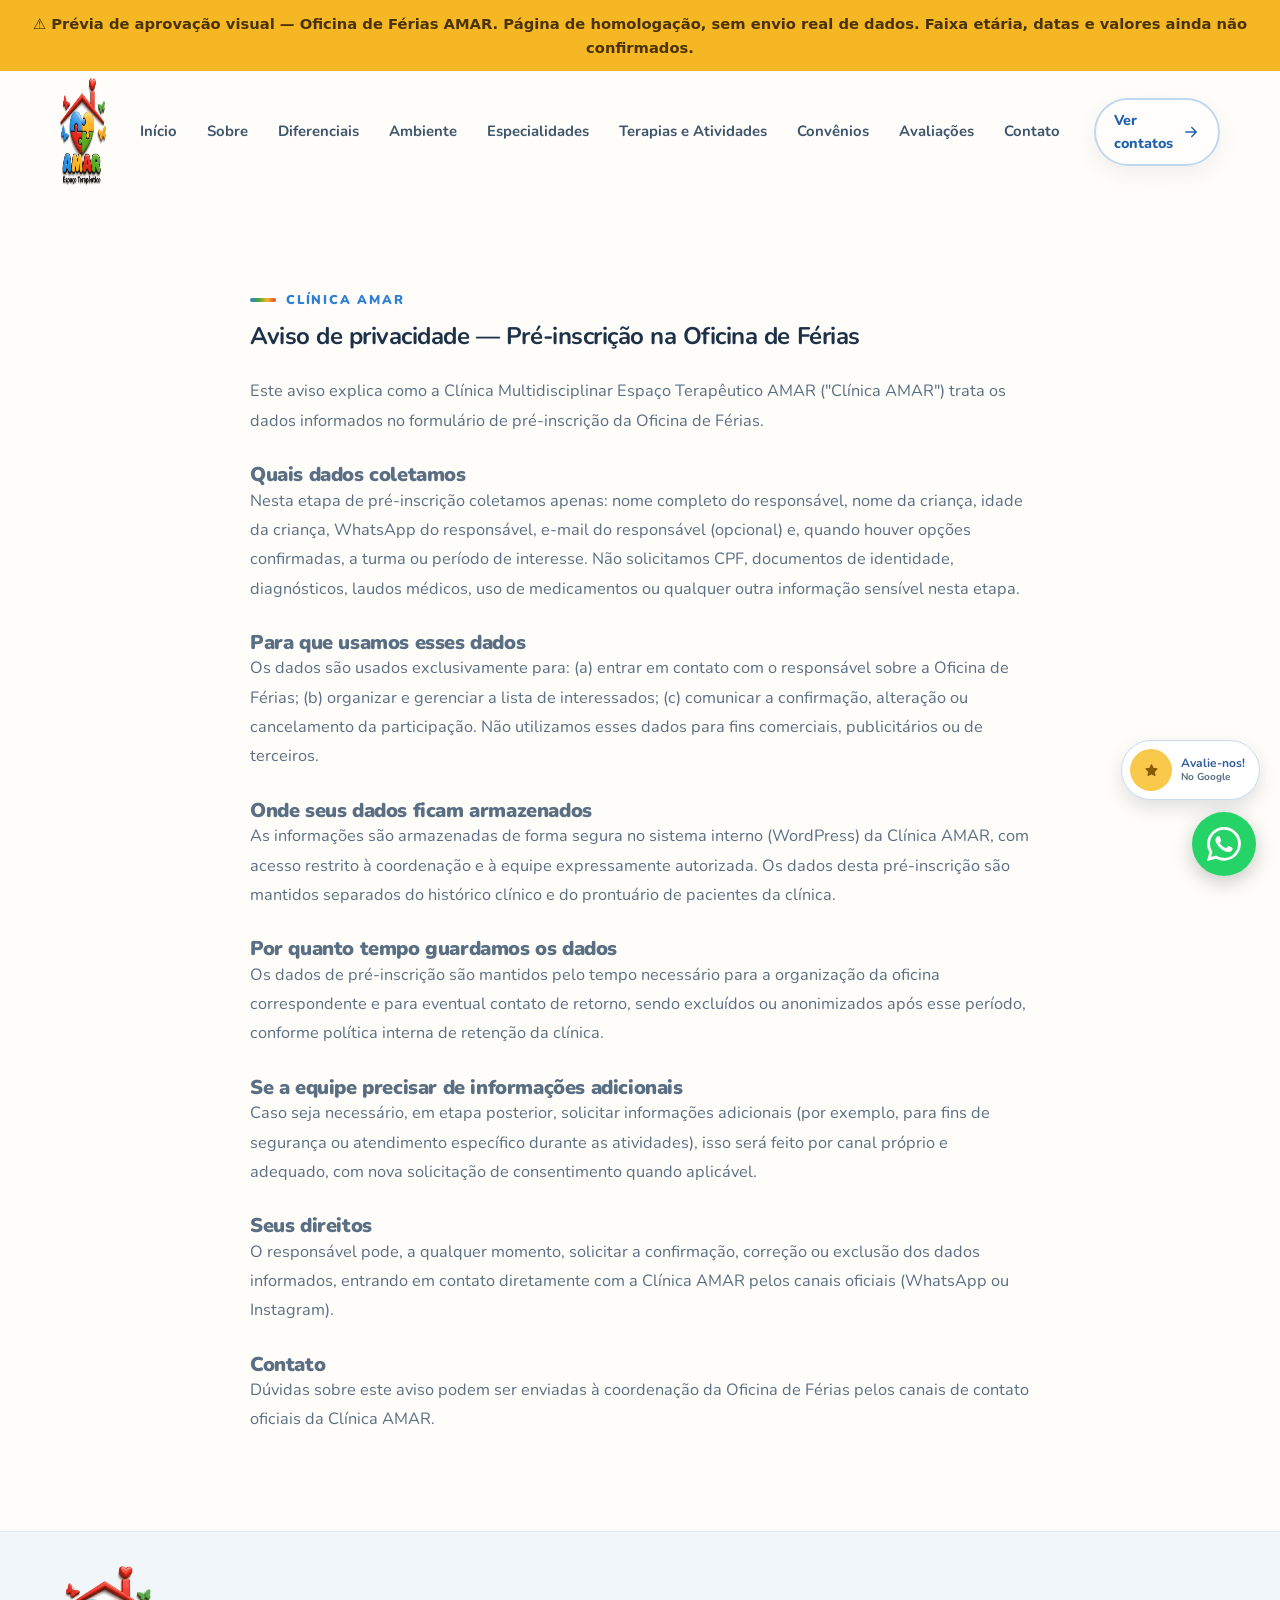
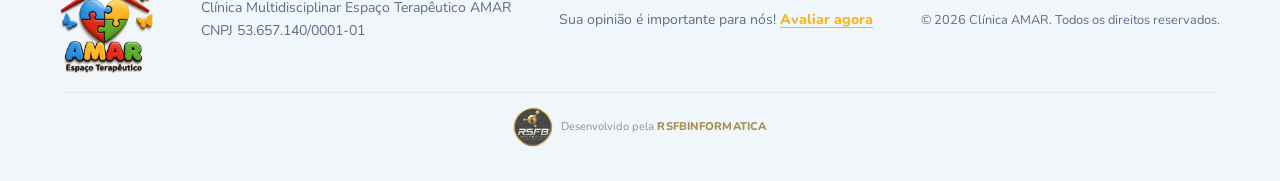
==== privacidade-oficina-de-ferias.html @ 06f90f10 "Prévia visual: página Oficina de Férias AMAR (formulário desativado, dados fictícios)" ====
<!DOCTYPE html>

<html lang="en-US">
<head>
<meta charset="utf-8"/>
<meta content="width=device-width, initial-scale=1" name="viewport"/>
<meta content="#2f7fd6" name="theme-color"/>
<title>Privacidade — Oficina de Férias – Clínica AMAR</title>
<meta content="noindex, nofollow" name="robots"/>
<link href="assets/favicon-amar-16.png" rel="icon" sizes="16x16" type="image/png"/><link href="assets/favicon-amar-32.png" rel="icon" sizes="32x32" type="image/png"/><link href="assets/favicon-amar-64.png" rel="icon" sizes="64x64" type="image/png"/><link href="assets/apple-touch-icon-amar-180.png" rel="apple-touch-icon" sizes="180x180"/><link href="//fonts.googleapis.com" rel="dns-prefetch"/>





<style id="classic-theme-styles-inline-css">
/*! This file is auto-generated */
.wp-block-button__link{color:#fff;background-color:#32373c;border-radius:9999px;box-shadow:none;text-decoration:none;padding:calc(.667em + 2px) calc(1.333em + 2px);font-size:1.125em}.wp-block-file__button{background:#32373c;color:#fff;text-decoration:none}
/*# sourceURL=/wp-includes/css/classic-themes.min.css */
</style>
<style id="global-styles-inline-css">
:root{--wp--preset--aspect-ratio--square: 1;--wp--preset--aspect-ratio--4-3: 4/3;--wp--preset--aspect-ratio--3-4: 3/4;--wp--preset--aspect-ratio--3-2: 3/2;--wp--preset--aspect-ratio--2-3: 2/3;--wp--preset--aspect-ratio--16-9: 16/9;--wp--preset--aspect-ratio--9-16: 9/16;--wp--preset--color--black: #000000;--wp--preset--color--cyan-bluish-gray: #abb8c3;--wp--preset--color--white: #ffffff;--wp--preset--color--pale-pink: #f78da7;--wp--preset--color--vivid-red: #cf2e2e;--wp--preset--color--luminous-vivid-orange: #ff6900;--wp--preset--color--luminous-vivid-amber: #fcb900;--wp--preset--color--light-green-cyan: #7bdcb5;--wp--preset--color--vivid-green-cyan: #00d084;--wp--preset--color--pale-cyan-blue: #8ed1fc;--wp--preset--color--vivid-cyan-blue: #0693e3;--wp--preset--color--vivid-purple: #9b51e0;--wp--preset--gradient--vivid-cyan-blue-to-vivid-purple: linear-gradient(135deg,rgb(6,147,227) 0%,rgb(155,81,224) 100%);--wp--preset--gradient--light-green-cyan-to-vivid-green-cyan: linear-gradient(135deg,rgb(122,220,180) 0%,rgb(0,208,130) 100%);--wp--preset--gradient--luminous-vivid-amber-to-luminous-vivid-orange: linear-gradient(135deg,rgb(252,185,0) 0%,rgb(255,105,0) 100%);--wp--preset--gradient--luminous-vivid-orange-to-vivid-red: linear-gradient(135deg,rgb(255,105,0) 0%,rgb(207,46,46) 100%);--wp--preset--gradient--very-light-gray-to-cyan-bluish-gray: linear-gradient(135deg,rgb(238,238,238) 0%,rgb(169,184,195) 100%);--wp--preset--gradient--cool-to-warm-spectrum: linear-gradient(135deg,rgb(74,234,220) 0%,rgb(151,120,209) 20%,rgb(207,42,186) 40%,rgb(238,44,130) 60%,rgb(251,105,98) 80%,rgb(254,248,76) 100%);--wp--preset--gradient--blush-light-purple: linear-gradient(135deg,rgb(255,206,236) 0%,rgb(152,150,240) 100%);--wp--preset--gradient--blush-bordeaux: linear-gradient(135deg,rgb(254,205,165) 0%,rgb(254,45,45) 50%,rgb(107,0,62) 100%);--wp--preset--gradient--luminous-dusk: linear-gradient(135deg,rgb(255,203,112) 0%,rgb(199,81,192) 50%,rgb(65,88,208) 100%);--wp--preset--gradient--pale-ocean: linear-gradient(135deg,rgb(255,245,203) 0%,rgb(182,227,212) 50%,rgb(51,167,181) 100%);--wp--preset--gradient--electric-grass: linear-gradient(135deg,rgb(202,248,128) 0%,rgb(113,206,126) 100%);--wp--preset--gradient--midnight: linear-gradient(135deg,rgb(2,3,129) 0%,rgb(40,116,252) 100%);--wp--preset--font-size--small: 13px;--wp--preset--font-size--medium: 20px;--wp--preset--font-size--large: 36px;--wp--preset--font-size--x-large: 42px;--wp--preset--spacing--20: 0.44rem;--wp--preset--spacing--30: 0.67rem;--wp--preset--spacing--40: 1rem;--wp--preset--spacing--50: 1.5rem;--wp--preset--spacing--60: 2.25rem;--wp--preset--spacing--70: 3.38rem;--wp--preset--spacing--80: 5.06rem;--wp--preset--shadow--natural: 6px 6px 9px rgba(0, 0, 0, 0.2);--wp--preset--shadow--deep: 12px 12px 50px rgba(0, 0, 0, 0.4);--wp--preset--shadow--sharp: 6px 6px 0px rgba(0, 0, 0, 0.2);--wp--preset--shadow--outlined: 6px 6px 0px -3px rgb(255, 255, 255), 6px 6px rgb(0, 0, 0);--wp--preset--shadow--crisp: 6px 6px 0px rgb(0, 0, 0);}.wp-block-button{--wp--preset--dimension--25: 25%;--wp--preset--dimension--50: 50%;--wp--preset--dimension--75: 75%;--wp--preset--dimension--100: 100%;}:where(body) { margin: 0; }:where(.is-layout-flex){gap: 0.5em;}:where(.is-layout-grid){gap: 0.5em;}body .is-layout-flex{display: flex;}.is-layout-flex{flex-wrap: wrap;align-items: center;}.is-layout-flex > :is(*, div){margin: 0;}body .is-layout-grid{display: grid;}.is-layout-grid > :is(*, div){margin: 0;}body{padding-top: 0px;padding-right: 0px;padding-bottom: 0px;padding-left: 0px;}:root :where(.wp-element-button, .wp-block-button__link){background-color: #32373c;border-width: 0;color: #fff;font-family: inherit;font-size: inherit;font-style: inherit;font-weight: inherit;letter-spacing: inherit;line-height: inherit;padding-top: calc(0.667em + 2px);padding-right: calc(1.333em + 2px);padding-bottom: calc(0.667em + 2px);padding-left: calc(1.333em + 2px);text-decoration: none;text-transform: inherit;}.has-black-color{color: var(--wp--preset--color--black) !important;}.has-cyan-bluish-gray-color{color: var(--wp--preset--color--cyan-bluish-gray) !important;}.has-white-color{color: var(--wp--preset--color--white) !important;}.has-pale-pink-color{color: var(--wp--preset--color--pale-pink) !important;}.has-vivid-red-color{color: var(--wp--preset--color--vivid-red) !important;}.has-luminous-vivid-orange-color{color: var(--wp--preset--color--luminous-vivid-orange) !important;}.has-luminous-vivid-amber-color{color: var(--wp--preset--color--luminous-vivid-amber) !important;}.has-light-green-cyan-color{color: var(--wp--preset--color--light-green-cyan) !important;}.has-vivid-green-cyan-color{color: var(--wp--preset--color--vivid-green-cyan) !important;}.has-pale-cyan-blue-color{color: var(--wp--preset--color--pale-cyan-blue) !important;}.has-vivid-cyan-blue-color{color: var(--wp--preset--color--vivid-cyan-blue) !important;}.has-vivid-purple-color{color: var(--wp--preset--color--vivid-purple) !important;}.has-black-background-color{background-color: var(--wp--preset--color--black) !important;}.has-cyan-bluish-gray-background-color{background-color: var(--wp--preset--color--cyan-bluish-gray) !important;}.has-white-background-color{background-color: var(--wp--preset--color--white) !important;}.has-pale-pink-background-color{background-color: var(--wp--preset--color--pale-pink) !important;}.has-vivid-red-background-color{background-color: var(--wp--preset--color--vivid-red) !important;}.has-luminous-vivid-orange-background-color{background-color: var(--wp--preset--color--luminous-vivid-orange) !important;}.has-luminous-vivid-amber-background-color{background-color: var(--wp--preset--color--luminous-vivid-amber) !important;}.has-light-green-cyan-background-color{background-color: var(--wp--preset--color--light-green-cyan) !important;}.has-vivid-green-cyan-background-color{background-color: var(--wp--preset--color--vivid-green-cyan) !important;}.has-pale-cyan-blue-background-color{background-color: var(--wp--preset--color--pale-cyan-blue) !important;}.has-vivid-cyan-blue-background-color{background-color: var(--wp--preset--color--vivid-cyan-blue) !important;}.has-vivid-purple-background-color{background-color: var(--wp--preset--color--vivid-purple) !important;}.has-black-border-color{border-color: var(--wp--preset--color--black) !important;}.has-cyan-bluish-gray-border-color{border-color: var(--wp--preset--color--cyan-bluish-gray) !important;}.has-white-border-color{border-color: var(--wp--preset--color--white) !important;}.has-pale-pink-border-color{border-color: var(--wp--preset--color--pale-pink) !important;}.has-vivid-red-border-color{border-color: var(--wp--preset--color--vivid-red) !important;}.has-luminous-vivid-orange-border-color{border-color: var(--wp--preset--color--luminous-vivid-orange) !important;}.has-luminous-vivid-amber-border-color{border-color: var(--wp--preset--color--luminous-vivid-amber) !important;}.has-light-green-cyan-border-color{border-color: var(--wp--preset--color--light-green-cyan) !important;}.has-vivid-green-cyan-border-color{border-color: var(--wp--preset--color--vivid-green-cyan) !important;}.has-pale-cyan-blue-border-color{border-color: var(--wp--preset--color--pale-cyan-blue) !important;}.has-vivid-cyan-blue-border-color{border-color: var(--wp--preset--color--vivid-cyan-blue) !important;}.has-vivid-purple-border-color{border-color: var(--wp--preset--color--vivid-purple) !important;}.has-vivid-cyan-blue-to-vivid-purple-gradient-background{background: var(--wp--preset--gradient--vivid-cyan-blue-to-vivid-purple) !important;}.has-light-green-cyan-to-vivid-green-cyan-gradient-background{background: var(--wp--preset--gradient--light-green-cyan-to-vivid-green-cyan) !important;}.has-luminous-vivid-amber-to-luminous-vivid-orange-gradient-background{background: var(--wp--preset--gradient--luminous-vivid-amber-to-luminous-vivid-orange) !important;}.has-luminous-vivid-orange-to-vivid-red-gradient-background{background: var(--wp--preset--gradient--luminous-vivid-orange-to-vivid-red) !important;}.has-very-light-gray-to-cyan-bluish-gray-gradient-background{background: var(--wp--preset--gradient--very-light-gray-to-cyan-bluish-gray) !important;}.has-cool-to-warm-spectrum-gradient-background{background: var(--wp--preset--gradient--cool-to-warm-spectrum) !important;}.has-blush-light-purple-gradient-background{background: var(--wp--preset--gradient--blush-light-purple) !important;}.has-blush-bordeaux-gradient-background{background: var(--wp--preset--gradient--blush-bordeaux) !important;}.has-luminous-dusk-gradient-background{background: var(--wp--preset--gradient--luminous-dusk) !important;}.has-pale-ocean-gradient-background{background: var(--wp--preset--gradient--pale-ocean) !important;}.has-electric-grass-gradient-background{background: var(--wp--preset--gradient--electric-grass) !important;}.has-midnight-gradient-background{background: var(--wp--preset--gradient--midnight) !important;}.has-small-font-size{font-size: var(--wp--preset--font-size--small) !important;}.has-medium-font-size{font-size: var(--wp--preset--font-size--medium) !important;}.has-large-font-size{font-size: var(--wp--preset--font-size--large) !important;}.has-x-large-font-size{font-size: var(--wp--preset--font-size--x-large) !important;}
/*# sourceURL=global-styles-inline-css */
</style>
<link href="assets/amar-whatsapp-flutuante.css" id="amar-whatsapp-flutuante-css" media="all" rel="stylesheet"/>
<link href="https://fonts.googleapis.com/css2?family=Nunito:wght@400;600;700;800;900&amp;display=swap" id="amar-font-css" media="all" rel="stylesheet"/>
<link href="assets/style.css" id="amar-style-css" media="all" rel="stylesheet"/>

<meta content="WordPress 7.1.5" name="generator"/>


<meta content="amar-oficina-ferias-preview-20261124" name="preview-build"/></head>
<body class="wp-singular page-template page-template-page-privacidade-oficina-de-ferias page-template-page-privacidade-oficina-de-ferias-php page page-id-64 wp-theme-amar-institucional"><div style="background:#f5b724;color:#4a3300;padding:12px 18px;text-align:center;font-weight:800;font-family:system-ui,sans-serif;font-size:.92rem;position:sticky;top:0;z-index:999">⚠️ Prévia de aprovação visual — Oficina de Férias AMAR. Página de homologação, sem envio real de dados. Faixa etária, datas e valores ainda não confirmados.</div>
<svg aria-hidden="true" focusable="false" height="0" style="position:absolute" width="0"><defs>
<symbol id="i-fono" viewbox="0 0 24 24"><path d="M4 5h16v11H9l-5 4z"></path><path d="M8 9h8M8 12h5"></path></symbol>
<symbol id="i-to" viewbox="0 0 24 24"><path d="M8 12V5.5a1.5 1.5 0 013 0V11m0-.5V4a1.5 1.5 0 013 0v6.5m0-4a1.5 1.5 0 013 0V15a6 6 0 01-6 6h-.5a6 6 0 01-5-2.7L4.6 15a1.5 1.5 0 012.4-1.7L8 14.5"></path></symbol>
<symbol id="i-psi" viewbox="0 0 24 24"><path d="M12 20s-7-4.5-7-10a4 4 0 017-2.5A4 4 0 0119 10c0 5.5-7 10-7 10z"></path></symbol>
<symbol id="i-pedagogia" viewbox="0 0 24 24"><path d="M12 6c-2-1.5-5-2-8-2v13c3 0 6 .5 8 2 2-1.5 5-2 8-2V4c-3 0-6 .5-8 2zM12 6v13"></path></symbol>
<symbol id="i-motri" viewbox="0 0 24 24"><circle cx="14.5" cy="4.5" r="2"></circle><path d="M6 21l4-6 3 2 2 4M10 15l1-5 4 2 3-1M11 10l-4 1"></path></symbol>
<symbol id="i-fisio" viewbox="0 0 24 24"><path d="M9 4h6v5h5v6h-5v5H9v-5H4V9h5z"></path></symbol>
<symbol id="i-musica" viewbox="0 0 24 24"><path d="M9 18V5l11-2v13"></path><circle cx="6" cy="18" r="3"></circle><circle cx="17" cy="16" r="3"></circle></symbol>
<symbol id="i-neuro" viewbox="0 0 24 24"><rect height="17" rx="2" width="14" x="5" y="4"></rect><path d="M9 4V3h6v1M9 13l2 2 4-4"></path></symbol>
<symbol id="i-arte" viewbox="0 0 24 24"><path d="M12 3a9 9 0 000 18c1.6 0 2.2-1 1.6-2.3-.5-1.2.3-2.2 1.6-2.2H17a4 4 0 004-4c0-5-4-9.5-9-9.5z"></path><circle cx="8" cy="10" r="1"></circle><circle cx="12" cy="7" r="1"></circle><circle cx="16" cy="9" r="1"></circle></symbol>
<symbol id="i-social" viewbox="0 0 24 24"><circle cx="9" cy="8" r="3"></circle><circle cx="17" cy="9" r="2.5"></circle><path d="M3 20c0-3.5 2.7-6 6-6s6 2.5 6 6M15.5 14.5c3 0 5.5 1.5 5.5 5"></path></symbol>
<symbol id="i-nutri" viewbox="0 0 24 24"><path d="M12 8c-2-2-7-1-7 5 0 4 3 8 5 8 1 0 1.5-.5 2-.5s1 .5 2 .5c2 0 5-4 5-8 0-6-5-7-7-5zM12 8c0-2 1-4 3-5"></path></symbol>
<symbol id="i-culinaria" viewbox="0 0 24 24"><path d="M7 14v5h10v-5M6 14a4 4 0 01-.5-7.8A4 4 0 0112 4a4 4 0 016.5 2.2A4 4 0 0118 14z"></path></symbol>
<symbol id="i-receipt" viewbox="0 0 24 24"><path d="M6 3h12v18l-3-2-3 2-3-2-3 2zM9 8h6M9 12h6"></path></symbol>
<symbol id="i-calendar" viewbox="0 0 24 24"><rect height="15" rx="2.5" width="16" x="4" y="5"></rect><path d="M4 10h16M8 3v4M16 3v4"></path></symbol>
<symbol id="i-heart" viewbox="0 0 24 24"><path d="M12 20s-7-4.5-7-10a4 4 0 017-2.5A4 4 0 0119 10c0 5.5-7 10-7 10z"></path></symbol>
<symbol id="i-users" viewbox="0 0 24 24"><circle cx="9" cy="8" r="3"></circle><circle cx="17" cy="9" r="2.5"></circle><path d="M3 20c0-3.5 2.7-6 6-6s6 2.5 6 6M15.5 14.5c3 0 5.5 1.5 5.5 5"></path></symbol>
<symbol id="i-star" viewbox="0 0 24 24"><path d="M12 3l2.7 5.6 6.1.9-4.4 4.3 1 6.1L12 17l-5.4 2.9 1-6.1L3.2 9.5l6.1-.9z"></path></symbol>
<symbol id="i-check" viewbox="0 0 24 24"><path d="M5 12.5l4.5 4.5L19 7.5"></path></symbol><symbol id="i-arrow" viewbox="0 0 24 24"><path d="M5 12h14M13 6l6 6-6 6"></path></symbol>
<symbol id="i-whatsapp" viewbox="0 0 24 24"><path d="M12 3a9 9 0 00-7.8 13.5L3 21l4.6-1.2A9 9 0 1012 3z"></path><path d="M9 8c0 3.6 3 6.6 6.6 6.6l1-1.7-2.2-1.1-.9.9a4.6 4.6 0 01-2.2-2.2l.9-.9L10.1 8z"></path></symbol>
<symbol id="i-aba" viewbox="0 0 24 24"><rect height="7" rx="1.5" width="7" x="4" y="4"></rect><rect height="7" rx="1.5" width="7" x="13" y="4"></rect><rect height="7" rx="1.5" width="7" x="4" y="13"></rect><rect height="7" rx="1.5" width="7" x="13" y="13"></rect></symbol>
<symbol id="i-judo" viewbox="0 0 24 24"><circle cx="8" cy="5" r="2"></circle><path d="M8 7v5l5 2 3 6M8 12l-4 3M13 14l-2 6"></path></symbol>
<symbol id="i-oficina" viewbox="0 0 24 24"><path d="M14.7 6.3a4 4 0 00-5.6 5.6L4 17l3 3 5.1-5.1a4 4 0 005.6-5.6l-2.8 2.8-2-1-1-2z"></path></symbol>
</defs></svg>
<a class="skip" href="#conteudo">Ir para o conteúdo</a>
<header class="site-header" id="topo"><div class="wrap nav">
<a aria-label="Clínica AMAR – Espaço Terapêutico, início" class="brand" href="#inicio"><img alt="Clínica AMAR – Espaço Terapêutico" height="665" src="assets/logo-amar.png" width="573"/></a>
<nav aria-label="Navegação principal" class="menu" id="menu"><a href="#inicio">Início</a><a href="#sobre">Sobre</a><a href="#diferenciais">Diferenciais</a><a href="#ambiente">Ambiente</a><a href="#especialidades">Especialidades</a><a href="#terapias-atividades">Terapias e Atividades</a><a href="#convenios">Convênios</a><a href="#avaliacoes">Avaliações</a><a href="#contato">Contato</a><a class="btn btn-primary menu-cta" href="#contato">Ver contatos <svg class="ic"><use href="#i-arrow"></use></svg></a></nav>
<a class="btn btn-outline header-cta" href="#contato">Ver contatos <svg class="ic"><use href="#i-arrow"></use></svg></a>
<button aria-controls="menu" aria-expanded="false" aria-label="Abrir menu" class="burger" id="burger"><span></span><span></span><span></span></button>
</div></header>
<main id="conteudo">
<section class="section">
<div class="wrap" style="max-width:780px">
<p class="eyebrow">Clínica AMAR</p>
<h1>Aviso de privacidade — Pré-inscrição na Oficina de Férias</h1>
<div style="margin-top:28px;color:var(--muted);line-height:1.8;font-size:1.02rem">
<p>Este aviso explica como a Clínica Multidisciplinar Espaço Terapêutico AMAR ("Clínica AMAR") trata os dados informados no formulário de pré-inscrição da Oficina de Férias.</p>
<h2 style="margin-top:28px;font-size:1.25rem">Quais dados coletamos</h2>
<p>Nesta etapa de pré-inscrição coletamos apenas: nome completo do responsável, nome da criança, idade da criança, WhatsApp do responsável, e-mail do responsável (opcional) e, quando houver opções confirmadas, a turma ou período de interesse. Não solicitamos CPF, documentos de identidade, diagnósticos, laudos médicos, uso de medicamentos ou qualquer outra informação sensível nesta etapa.</p>
<h2 style="margin-top:28px;font-size:1.25rem">Para que usamos esses dados</h2>
<p>Os dados são usados exclusivamente para: (a) entrar em contato com o responsável sobre a Oficina de Férias; (b) organizar e gerenciar a lista de interessados; (c) comunicar a confirmação, alteração ou cancelamento da participação. Não utilizamos esses dados para fins comerciais, publicitários ou de terceiros.</p>
<h2 style="margin-top:28px;font-size:1.25rem">Onde seus dados ficam armazenados</h2>
<p>As informações são armazenadas de forma segura no sistema interno (WordPress) da Clínica AMAR, com acesso restrito à coordenação e à equipe expressamente autorizada. Os dados desta pré-inscrição são mantidos separados do histórico clínico e do prontuário de pacientes da clínica.</p>
<h2 style="margin-top:28px;font-size:1.25rem">Por quanto tempo guardamos os dados</h2>
<p>Os dados de pré-inscrição são mantidos pelo tempo necessário para a organização da oficina correspondente e para eventual contato de retorno, sendo excluídos ou anonimizados após esse período, conforme política interna de retenção da clínica.</p>
<h2 style="margin-top:28px;font-size:1.25rem">Se a equipe precisar de informações adicionais</h2>
<p>Caso seja necessário, em etapa posterior, solicitar informações adicionais (por exemplo, para fins de segurança ou atendimento específico durante as atividades), isso será feito por canal próprio e adequado, com nova solicitação de consentimento quando aplicável.</p>
<h2 style="margin-top:28px;font-size:1.25rem">Seus direitos</h2>
<p>O responsável pode, a qualquer momento, solicitar a confirmação, correção ou exclusão dos dados informados, entrando em contato diretamente com a Clínica AMAR pelos canais oficiais (WhatsApp ou Instagram).</p>
<h2 style="margin-top:28px;font-size:1.25rem">Contato</h2>
<p>Dúvidas sobre este aviso podem ser enviadas à coordenação da Oficina de Férias pelos canais de contato oficiais da Clínica AMAR.</p>
</div>
</div>
</section>
</main>
<footer class="site-footer" id="rodape"><div class="wrap foot"><a aria-label="Voltar ao início" class="brand" href="#inicio"><img alt="Clínica AMAR – Espaço Terapêutico" height="665" src="assets/logo-amar.png" width="573"/></a><p>Clínica Multidisciplinar Espaço Terapêutico AMAR<br/>CNPJ 53.657.140/0001-01</p><p class="footer-review">Sua opinião é importante para nós! <a href="https://g.page/r/CZ9lIOCOOZizEBM/review" rel="noopener noreferrer" target="_blank">Avaliar agora</a></p><p class="copy">© 2026 Clínica AMAR. Todos os direitos reservados.</p></div><div class="wrap footer-signature"><a aria-label="Site da RSFBINFORMATICA" class="rsfb-credit" href="https://rsfbinformatica.com.br/" rel="noopener noreferrer" target="_blank"><img alt="Logo RSFBINFORMATICA" height="40" src="assets/rsfb-credito.png" width="40"/><span>Desenvolvido pela <strong>RSFBINFORMATICA</strong></span></a></div></footer>
<a aria-label="Avalie a Clínica AMAR no Google" class="google-float" href="https://g.page/r/CZ9lIOCOOZizEBM/review" rel="noopener noreferrer" target="_blank"><span aria-hidden="true" class="google-float-icon"><svg class="ic"><use href="#i-star"></use></svg></span><span><strong>Avalie-nos!</strong><small>No Google</small></span></a>
<script id="amar-script-js" src="assets/script.js"></script>


<a aria-label="Conversar com a Clínica AMAR no WhatsApp" class="amar-wa-float" href="https://wa.me/5521994339208?text=Ol%C3%A1%21%20Gostaria%20de%20saber%20mais%20sobre%20os%20atendimentos%20da%20Cl%C3%ADnica%20AMAR." rel="noopener noreferrer" target="_blank" title="Fale com a Clínica AMAR no WhatsApp">
<svg aria-hidden="true" class="amar-wa-float__icon" focusable="false" role="img" viewbox="0 0 16 16" xmlns="http://www.w3.org/2000/svg">
<path d="M13.601 2.326A7.854 7.854 0 0 0 7.995 0C3.614 0 .04 3.574.038 7.958a7.94 7.94 0 0 0 1.063 3.982L0 16l4.204-1.102a7.93 7.93 0 0 0 3.79.965h.003c4.381 0 7.956-3.574 7.959-7.958a7.91 7.91 0 0 0-2.355-5.579M7.995 14.521a6.6 6.6 0 0 1-3.356-.919l-.241-.144-2.496.654.666-2.432-.157-.249a6.6 6.6 0 0 1-1.013-3.473c.002-3.644 2.965-6.607 6.61-6.607a6.56 6.56 0 0 1 4.671 1.936 6.56 6.56 0 0 1 1.933 4.676c-.002 3.645-2.965 6.608-6.617 6.608m3.626-4.95c-.198-.099-1.17-.577-1.353-.643-.181-.066-.313-.099-.445.099-.132.198-.511.643-.626.775-.115.132-.23.148-.428.05-.198-.1-.835-.308-1.59-.982-.588-.525-.985-1.173-1.1-1.371-.115-.198-.012-.305.086-.403.089-.088.198-.23.297-.346.099-.115.132-.198.198-.33.066-.132.033-.248-.017-.346-.05-.099-.445-1.073-.61-1.47-.16-.387-.322-.334-.445-.34a8 8 0 0 0-.379-.007c-.132 0-.346.05-.527.248s-.692.676-.692 1.649c0 .973.71 1.913.808 2.045.099.132 1.396 2.132 3.383 2.99.473.205.842.327 1.13.418.475.151.907.13 1.248.079.38-.057 1.17-.478 1.335-.94.165-.462.165-.858.115-.94-.05-.083-.181-.132-.379-.23" fill="currentColor"></path>
</svg>
<span class="amar-wa-float__sr">Falar com a equipe da Clínica AMAR pelo WhatsApp</span>
</a>
</body></html>
---- assets/amar-whatsapp-flutuante.css ----
/* AMAR: um unico botao flutuante no estilo do WhatsApp, independente do tema. */
a.amar-wa-float {
  position: fixed !important;
  inset: auto 24px 24px auto !important;
  z-index: 99990 !important;
  display: flex !important;
  align-items: center !important;
  justify-content: center !important;
  width: 64px !important;
  height: 64px !important;
  min-width: 64px !important;
  min-height: 64px !important;
  padding: 15px !important;
  border: 0 !important;
  border-radius: 50% !important;
  background: #25d366 !important;
  color: #fff !important;
  box-shadow: 0 6px 20px rgba(0, 0, 0, .21) !important;
  box-sizing: border-box !important;
  text-decoration: none !important;
  line-height: 1 !important;
  transform: none;
  transition: background-color .2s ease, box-shadow .2s ease, transform .2s ease;
}
a.amar-wa-float:hover {
  background: #1ebe5d !important;
  color: #fff !important;
  box-shadow: 0 8px 24px rgba(0, 0, 0, .28) !important;
  transform: translateY(-3px);
}
a.amar-wa-float:focus-visible {
  outline: 3px solid #123c2c !important;
  outline-offset: 4px !important;
}
a.amar-wa-float .amar-wa-float__icon {
  display: block !important;
  width: 100% !important;
  height: 100% !important;
  max-width: none !important;
  flex: 0 0 auto;
  fill: currentColor !important;
}
.amar-wa-float__sr {
  position: absolute !important;
  width: 1px !important;
  height: 1px !important;
  padding: 0 !important;
  margin: -1px !important;
  overflow: hidden !important;
  clip: rect(0,0,0,0) !important;
  white-space: nowrap !important;
  border: 0 !important;
}
@media (max-width: 600px) {
  a.amar-wa-float {
    width: 56px !important;
    height: 56px !important;
    min-width: 56px !important;
    min-height: 56px !important;
    padding: 13px !important;
    inset: auto 16px calc(16px + env(safe-area-inset-bottom, 0px)) auto !important;
  }
}
@media (prefers-reduced-motion: reduce) {
  a.amar-wa-float { transition: none; }
  a.amar-wa-float:hover { transform: none; }
}
---- assets/style.css ----
/*
Theme Name: AMAR Institucional
Description: Tema institucional leve da Clínica Multidisciplinar Espaço Terapêutico AMAR.
Version: 1.0.0
Text Domain: amar-institucional
*/

:root{
  --blue:#2f7fd6; --blue-d:#1f63ae; --blue-l:#e6f1fc;
  --green:#4aa83a; --green-d:#378a2a; --green-l:#e9f6e5;
  --yellow:#f5b724; --yellow-d:#c98d00; --yellow-l:#fff4d6;
  --red:#e5412f; --red-d:#c22f1f; --red-l:#fde9e6;
  --wa:#1fa855; --wa-d:#168a44;
  --ink:#1d3248; --muted:#5a6f83; --line:#e1ebf3;
  --bg:#fffdf9; --soft:#f3f8fc;
  --r:22px; --shadow:0 14px 40px rgba(29,50,72,.10); --shadow-s:0 6px 18px rgba(29,50,72,.08);
}
*{box-sizing:border-box}
html{scroll-behavior:smooth;scroll-padding-top:130px}
body{margin:0;font-family:"Nunito",system-ui,-apple-system,"Segoe UI",Roboto,Arial,sans-serif;color:var(--ink);background:var(--bg);line-height:1.6;-webkit-font-smoothing:antialiased}
img{max-width:100%;height:auto;display:block}
a{color:inherit;text-decoration:none}
h1,h2,h3{line-height:1.12;margin:0;letter-spacing:-.02em}
p{margin:0}
ul,ol{margin:0;padding:0;list-style:none}
.wrap{width:min(1160px,calc(100% - 40px));margin-inline:auto}
.ic{width:1.25em;height:1.25em;fill:none;stroke:currentColor;stroke-width:1.9;stroke-linecap:round;stroke-linejoin:round;flex:none}
.skip{position:absolute;left:-999px;top:8px;background:#fff;padding:8px 14px;border-radius:8px;z-index:100}
.skip:focus{left:8px}
.screen-reader-text{position:absolute!important;width:1px;height:1px;padding:0;margin:-1px;overflow:hidden;clip:rect(0,0,0,0);white-space:nowrap;border:0}
:focus-visible{outline:3px solid var(--blue);outline-offset:3px;border-radius:8px}

/* Botões */
.btn{display:inline-flex;align-items:center;justify-content:center;gap:9px;min-height:48px;padding:12px 22px;border-radius:999px;font-weight:800;font-size:.98rem;border:2px solid transparent;cursor:pointer;transition:transform .18s,box-shadow .18s,background .18s}
.btn:hover{transform:translateY(-2px)}
.btn-primary{background:var(--blue);color:#fff;box-shadow:0 8px 20px rgba(47,127,214,.28)}
.btn-primary:hover{background:var(--blue-d)}
.btn-outline{background:rgba(255,255,255,.68);color:var(--blue-d);border-color:#bfd8ef;box-shadow:0 8px 20px rgba(29,50,72,.07)}
.btn-outline:hover{background:#fff;border-color:var(--blue);box-shadow:0 10px 22px rgba(47,127,214,.15)}
.btn-instagram{background:#fff;color:#a02a67;box-shadow:0 8px 22px rgba(0,0,0,.14)}
.btn-instagram:hover{background:#fff1f8;color:#7f1e50}
.btn-white{background:#fff;color:var(--blue-d);box-shadow:0 8px 22px rgba(0,0,0,.14)}

/* Header */
.site-header{position:sticky;top:0;z-index:50;background:rgba(255,253,249,.94);backdrop-filter:blur(12px);border-bottom:1px solid transparent;transition:box-shadow .2s,border-color .2s}
.site-header.scrolled{border-color:var(--line);box-shadow:0 6px 24px rgba(29,50,72,.06)}
.nav{display:flex;align-items:center;gap:22px;height:122px}
.brand{display:flex;align-items:center;gap:12px}
.brand img{height:108px;width:auto}
.brand-text{display:flex;flex-direction:column;line-height:1}
.brand-text strong{font-size:1.6rem;font-weight:900;letter-spacing:.04em;color:var(--blue)}
.brand-text small{font-size:.72rem;font-weight:800;color:var(--muted);letter-spacing:.04em;margin-top:3px}
.menu{display:flex;gap:6px;margin-left:auto;align-items:center}
.menu a:not(.btn){padding:9px 12px;border-radius:999px;font-weight:700;font-size:.93rem;color:#3d566c;transition:background .15s,color .15s}
.menu a:not(.btn):hover{background:var(--blue-l);color:var(--blue-d)}
.menu-cta{display:none}
.header-cta{min-height:44px;padding:9px 18px;font-size:.9rem}
.burger{display:none;width:46px;height:46px;border:0;background:var(--blue-l);border-radius:14px;cursor:pointer;flex-direction:column;gap:5px;align-items:center;justify-content:center}
.burger span{width:20px;height:2.5px;background:var(--blue-d);border-radius:2px;transition:.25s}
.burger[aria-expanded="true"] span:nth-child(1){transform:translateY(7.5px) rotate(45deg)}
.burger[aria-expanded="true"] span:nth-child(2){opacity:0}
.burger[aria-expanded="true"] span:nth-child(3){transform:translateY(-7.5px) rotate(-45deg)}

/* Hero */
.hero{position:relative;overflow:hidden;padding:56px 0 80px;background:linear-gradient(160deg,#eaf4fe 0%,#fffdf9 50%,#fff3d2 100%)}
.blob{position:absolute;border-radius:50%;opacity:.55;pointer-events:none}
.b1{width:380px;height:380px;background:#cfe6fb;right:-140px;top:-130px}
.b2{width:260px;height:260px;background:#d9f0d1;left:-110px;bottom:-110px}
.hero-grid{position:relative;display:grid;grid-template-columns:1.1fr .9fr;gap:40px;align-items:center}
.chip{display:inline-flex;align-items:center;gap:9px;padding:8px 15px;border-radius:999px;background:#fff;border:1px solid var(--line);font-size:.82rem;font-weight:800;color:var(--muted);box-shadow:var(--shadow-s)}
.dot{width:9px;height:9px;border-radius:50%;background:var(--green)}
.hero h1{font-size:clamp(2.4rem,5.2vw,4.3rem);font-weight:900;margin:20px 0 18px;letter-spacing:-.035em}
.hero h1 em{font-style:normal}
.c-blue{--c:var(--blue);--cl:var(--blue-l)} .c-green{--c:var(--green);--cl:var(--green-l)}
.c-yellow{--c:var(--yellow-d);--cl:var(--yellow-l)} .c-red{--c:var(--red);--cl:var(--red-l)}
em.c-blue{color:var(--blue)} em.c-red{color:var(--red)} em.c-green{color:var(--green)}
.lead{font-size:1.2rem;color:var(--muted);max-width:540px}
.actions{display:flex;flex-wrap:wrap;gap:12px;margin-top:30px}
.hero-points{display:flex;flex-wrap:wrap;gap:8px 22px;margin-top:26px;font-weight:700;font-size:.92rem;color:#3d566c}
.hero-points li{display:flex;align-items:center;gap:7px}
.hero-points .ic{color:var(--green);stroke-width:2.6}
.hero-art{position:relative;display:grid;place-items:end center;min-height:470px}
.hero-disc{position:absolute;bottom:0;width:min(100%,430px);aspect-ratio:1;border-radius:46% 54% 50% 50%/52% 46% 54% 48%;background:linear-gradient(150deg,#bfe0fa,#fff0bd);box-shadow:inset 0 0 0 10px rgba(255,255,255,.65)}
.hero-kids{position:relative;width:min(88%,400px);filter:drop-shadow(0 14px 16px rgba(29,50,72,.18));animation:bob 5s ease-in-out infinite}
.float{position:absolute;border-radius:50%}
.f1{width:54px;height:54px;background:var(--red);right:2%;top:14%;opacity:.9;animation:bob 6s ease-in-out infinite}
.f2{width:30px;height:30px;background:var(--green);left:6%;top:32%;animation:bob 4.5s ease-in-out infinite}
.f3{width:40px;height:40px;background:var(--yellow);right:8%;bottom:12%;animation:bob 5.5s ease-in-out infinite}
@keyframes bob{50%{transform:translateY(-10px)}}

/* Faixa de confiança */
.trust{position:relative;margin-top:-38px;display:grid;grid-template-columns:repeat(4,1fr);background:#fff;border:1px solid var(--line);border-radius:20px;box-shadow:var(--shadow);overflow:hidden;z-index:2}
.trust li{display:flex;gap:13px;align-items:center;padding:20px 22px;border-right:1px solid var(--line)}
.trust li:last-child{border:0}
.trust strong{display:block;font-size:.95rem;line-height:1.25}
.trust span:not(.ti){display:block;font-size:.8rem;color:var(--muted)}

/* Variante ampliada da faixa de confiança, usada na seção "Diferenciais" */
.trust-grid{margin-top:0;border-radius:var(--r);box-shadow:var(--shadow-s);gap:0}
.trust-grid li{padding:28px 24px;gap:16px}
.trust-grid .ti{width:52px;height:52px;border-radius:16px}
.trust-grid strong{font-size:1.05rem}
.trust-grid span:not(.ti){font-size:.86rem}
.ti{width:44px;height:44px;border-radius:14px;display:grid;place-items:center;flex:none}
.ti.blue{background:var(--blue-l);color:var(--blue)} .ti.red{background:var(--red-l);color:var(--red)}
.ti.green{background:var(--green-l);color:var(--green)} .ti.yellow{background:var(--yellow-l);color:var(--yellow-d)}

/* Seções */
.section{padding:96px 0}
.section-soft{background:var(--soft)}
.eyebrow{font-size:.8rem;font-weight:900;letter-spacing:.14em;text-transform:uppercase;color:var(--blue);margin-bottom:12px;display:flex;align-items:center;gap:10px}
.eyebrow:before{content:"";width:26px;height:4px;border-radius:4px;background:linear-gradient(90deg,var(--blue),var(--green),var(--yellow),var(--red))}
h2{font-size:clamp(1.9rem,3.6vw,2.9rem);font-weight:900}
.section-head{max-width:720px;margin-bottom:46px}
.section-head p:last-child{margin-top:14px;color:var(--muted);font-size:1.08rem}

/* Sobre */
.about{display:grid;grid-template-columns:.95fr 1.05fr;gap:70px;align-items:center}
.about-art{position:relative;padding-bottom:clamp(135px,40vw,205px)}
.ambiente-grid{grid-template-columns:.9fr 1.1fr}
.ambiente-grid .about-art{padding-bottom:0}
.about-card{background:linear-gradient(150deg,#fff,#f1f8fe);border:1px solid var(--line);border-radius:36px;padding:34px;box-shadow:var(--shadow);max-width:420px}
.about-card img{width:100%}
.about-kids{position:absolute;right:0;bottom:0;width:min(50%,230px);filter:drop-shadow(0 10px 14px rgba(29,50,72,.2))}
.about-copy h2{margin-bottom:20px}
.about-copy p{color:var(--muted);font-size:1.05rem;margin-bottom:14px}
.about-copy strong{color:var(--ink)}
.values{display:grid;grid-template-columns:repeat(3,1fr);gap:12px;margin:26px 0 22px}
.values li{background:var(--soft);border-radius:18px;padding:16px}
.values strong{display:block;font-size:.95rem;margin-top:8px}
.values span:not(.ring){font-size:.82rem;color:var(--muted);line-height:1.4;display:block}
.ring{display:block;width:24px;height:24px;border-radius:50%;border:6px solid}
.ring.blue{border-color:var(--blue)} .ring.yellow{border-color:var(--yellow)} .ring.green{border-color:var(--green)}
.audience{display:flex;flex-wrap:wrap;gap:8px}
.audience span{padding:7px 16px;border-radius:999px;font-weight:800;font-size:.85rem;background:var(--blue-l);color:var(--blue-d)}
.audience span:nth-child(2){background:var(--green-l);color:var(--green-d)}
.audience span:nth-child(3){background:var(--yellow-l);color:#9a6c00}
.audience span:nth-child(4){background:var(--red-l);color:var(--red-d)}

/* Cards de especialidades */
.cards{display:grid;grid-template-columns:repeat(4,1fr);gap:18px}
.card{background:#fff;border:1px solid var(--line);border-radius:var(--r);padding:26px 22px 24px;box-shadow:var(--shadow-s);position:relative;overflow:hidden;transition:transform .22s,box-shadow .22s}
.card:before{content:"";position:absolute;left:0;right:0;top:0;height:5px;background:var(--c)}
.card:hover{transform:translateY(-6px);box-shadow:var(--shadow)}
.card h3{font-size:1.08rem;font-weight:900;margin:16px 0 8px}
.card p{font-size:.9rem;color:var(--muted);line-height:1.5}
.ico{width:56px;height:56px;border-radius:18px;display:grid;place-items:center;background:var(--cl);color:var(--c);font-size:1.4rem}
.ico .ic{width:1em;height:1em}
.ico.sm{width:46px;height:46px;border-radius:15px;font-size:1.25rem}

/* Imagens ilustrativas dos cards (especialidades e atividades) */
.card-media{position:relative;display:block;width:calc(100% + 44px);margin:-26px -22px 18px;aspect-ratio:4/3;overflow:hidden;border-radius:var(--r) var(--r) 0 0;background:var(--line)}
.card-media img{width:100%;height:100%;object-fit:cover;display:block;transition:transform .35s ease}
.card:hover .card-media img{transform:scale(1.05)}
.card-media:after{content:"";position:absolute;inset:0;background:linear-gradient(180deg,rgba(0,0,0,0) 55%,rgba(29,50,72,.12) 100%);pointer-events:none}
.atividade-card .card-media{margin-top:-22px}

/* Terapias e atividades complementares */
.atividade-card{padding-top:22px}
.atividade-cta{margin-top:16px;min-height:40px;padding:9px 20px;font-size:.88rem}
.atividade-badge{display:inline-flex;align-items:center;gap:6px;font-size:.72rem;font-weight:900;letter-spacing:.04em;text-transform:uppercase;padding:5px 12px;border-radius:999px;margin:14px 0 2px}
.atividade-badge.is-em-breve{background:var(--yellow-l);color:var(--yellow-d)}
.atividade-badge.is-ativo{background:var(--green-l);color:var(--green-d)}

.extra{margin-top:30px;background:#fff;border:1px solid var(--line);border-radius:28px;padding:26px 30px;display:grid;grid-template-columns:auto 1fr;gap:30px;align-items:center;box-shadow:var(--shadow-s)}
.extra-head{display:flex;align-items:center;gap:20px}
.extra-head img{height:112px;width:auto;margin-block:-6px}
.extra-head h3{font-size:1.25rem;font-weight:900}
.extra-head p{font-size:.9rem;color:var(--muted);margin-top:4px;max-width:260px}
.extra-list{display:flex;flex-wrap:wrap;gap:12px}
.extra-list li{display:flex;align-items:center;gap:11px;background:var(--soft);padding:8px 18px 8px 8px;border-radius:999px;font-weight:800;font-size:.92rem}

/* Como funciona */
.how{display:grid;grid-template-columns:1.15fr .85fr;gap:60px;align-items:center}
.how-copy h2{margin-bottom:16px}
.how-copy>p{color:var(--muted);font-size:1.05rem}
.steps{margin:28px 0 30px;position:relative}
.steps li{display:grid;grid-template-columns:52px 1fr;gap:18px;padding-bottom:22px;position:relative}
.steps li:not(:last-child):before{content:"";position:absolute;left:25px;top:52px;bottom:2px;border-left:3px dotted #bcd3e6}
.num{width:52px;height:52px;border-radius:50%;display:grid;place-items:center;font-weight:900;font-size:1.2rem;color:#fff;background:var(--blue);box-shadow:0 6px 14px rgba(47,127,214,.3)}
.steps li:nth-child(2) .num{background:var(--green);box-shadow:0 6px 14px rgba(74,168,58,.3)}
.steps li:nth-child(3) .num{background:var(--yellow-d);box-shadow:0 6px 14px rgba(201,141,0,.3)}
.steps li:nth-child(4) .num{background:var(--red);box-shadow:0 6px 14px rgba(229,65,47,.3)}
.steps h3{font-size:1.1rem;font-weight:900;margin-bottom:2px}
.steps p{color:var(--muted);font-size:.95rem}
.how-art{position:relative;display:grid;place-items:end center;min-height:460px}
.how-disc{position:absolute;bottom:0;width:min(100%,380px);aspect-ratio:1;border-radius:50% 50% 46% 54%/46% 54% 50% 50%;background:linear-gradient(150deg,#d9f0d1,#fff0bd)}
.how-art img{position:relative;width:min(78%,290px);filter:drop-shadow(0 12px 14px rgba(29,50,72,.18))}

/* Unimed */
.unimed{display:grid;grid-template-columns:1.05fr .95fr;gap:0;border-radius:32px;overflow:hidden;box-shadow:var(--shadow);background:#fff;border:1px solid var(--line)}
.unimed-main{padding:46px;background:linear-gradient(150deg,#1f63ae,#2f7fd6);color:#fff}
.unimed-main .eyebrow{color:#cfe6fb}
.unimed-main h2{margin-bottom:16px}
.unimed-main p{opacity:.95;font-size:1.08rem}
.note{display:flex;gap:12px;align-items:flex-start;margin-top:24px;padding:16px 18px;background:rgba(255,255,255,.14);border-radius:16px;font-size:.92rem}
.note .ic{margin-top:2px;stroke-width:2.6}
.unimed-data{margin:0;padding:34px 40px;display:grid;align-content:center}
.unimed-data div{padding:15px 0;border-bottom:1px solid var(--line)}
.unimed-data div:last-child{border:0}
.unimed-data dt{font-size:.74rem;font-weight:900;letter-spacing:.1em;text-transform:uppercase;color:var(--muted)}
.unimed-data dd{margin:4px 0 0;font-size:1.12rem;font-weight:800}

/* Informações */
.info-grid{display:grid;grid-template-columns:1fr 1fr;gap:22px}
.info-card{background:#fff;border:1px solid var(--line);border-radius:28px;padding:34px;box-shadow:var(--shadow-s);border-top:6px solid var(--c)}
.info-card h3{font-size:1.35rem;font-weight:900;margin:18px 0 14px}
.info-card li{position:relative;padding-left:26px;margin-bottom:11px;color:var(--muted)}
.info-card li:before{content:"";position:absolute;left:0;top:.55em;width:11px;height:11px;border-radius:50%;background:var(--c)}
.info-card strong{color:var(--ink)}

/* Contato */
.contact-grid{display:grid;grid-template-columns:1fr 1fr;gap:30px;align-items:stretch}
.contact-list{display:grid;gap:12px;align-content:start}
.contact-item,.hours{display:flex;gap:16px;align-items:center;background:#fff;border:1px solid var(--line);border-radius:20px;padding:16px 20px;box-shadow:var(--shadow-s);transition:transform .18s,box-shadow .18s}
a.contact-item:hover{transform:translateY(-3px);box-shadow:var(--shadow)}
.contact-item small,.hours small{display:block;font-size:.74rem;font-weight:900;letter-spacing:.1em;text-transform:uppercase;color:var(--muted)}
.contact-item strong{font-weight:800;font-size:1.02rem;overflow-wrap:anywhere}
.hours{align-items:flex-start}
.hours table{border-collapse:collapse;margin-top:6px;font-size:.98rem}
.hours th{text-align:left;font-weight:700;padding:2px 22px 2px 0}
.hours td{font-weight:800}
.hours .closed{color:var(--red)}
.map-wrap{display:flex;flex-direction:column;gap:14px;min-height:420px}
.map-wrap iframe{flex:1;width:100%;min-height:340px;border:0;border-radius:26px;box-shadow:var(--shadow);background:#e8eef4}
.map-wrap .btn{align-self:flex-start}

/* CTA final */
.cta{padding:90px 0}
.cta-box{display:grid;grid-template-columns:auto 1fr auto;gap:30px;align-items:end;text-align:center;padding:50px 40px 0;border-radius:40px;background:linear-gradient(135deg,var(--blue),#4aa0e8 60%,var(--green));color:#fff;box-shadow:var(--shadow);overflow:hidden;position:relative}
.cta-box>div{padding-bottom:50px;align-self:center}
.cta-box h2{margin-bottom:10px}
.cta-box p{margin-bottom:24px;font-size:1.1rem;opacity:.95}
.cta-box img{width:auto;height:290px;filter:drop-shadow(0 10px 12px rgba(0,0,0,.2))}

/* Footer */
.site-footer{background:#f1f6fb;border-top:1px solid var(--line);padding:34px 0}
.foot{display:flex;align-items:center;justify-content:space-between;gap:24px;flex-wrap:wrap;font-size:.88rem;color:var(--muted)}
.foot .copy{font-size:.8rem}
.footer-signature{display:flex;justify-content:center;margin-top:18px;padding-top:14px;border-top:1px solid var(--line)}
.rsfb-credit{display:inline-flex;align-items:center;justify-content:center;gap:8px;color:var(--muted);font-size:.7rem;line-height:1.3;text-decoration:none;opacity:.72;transition:opacity .2s,color .2s}
.rsfb-credit:hover,.rsfb-credit:focus-visible{color:var(--ink);opacity:1}
.rsfb-credit img{display:block;width:40px;height:40px;object-fit:contain;flex:0 0 auto}
.rsfb-credit strong{color:#8a6712;font-weight:800;letter-spacing:.02em}


/* Animações progressivas: o conteúdo permanece legível sem JavaScript. */
.reveal{opacity:1;transform:none}
.js .reveal{opacity:0;transform:translateY(22px);transition:opacity .6s ease,transform .6s ease}
.js .reveal.in{opacity:1;transform:none}

/* Responsivo */
.menu a{white-space:nowrap}
@media(max-width:1100px){
  .cards{grid-template-columns:repeat(3,1fr)}
}
@media(max-width:1120px){
  .js .burger{display:flex;margin-left:auto}
  .js .header-cta{display:none}
  .js .menu{position:fixed;top:122px;left:0;right:0;flex-direction:column;align-items:stretch;gap:2px;padding:14px 20px 22px;background:#fffdf9;border-bottom:1px solid var(--line);box-shadow:0 20px 30px rgba(29,50,72,.1);transform:translateY(-12px);opacity:0;visibility:hidden;transition:.22s;margin:0}
  .js .menu.open{transform:none;opacity:1;visibility:visible}
  .js .menu a:not(.btn){padding:13px 14px;font-size:1rem}
  .js .menu-cta{display:inline-flex;margin-top:8px}
}
@media(max-width:960px){
  .hero-grid,.about,.how,.contact-grid,.unimed,.info-grid{grid-template-columns:1fr}
  .hero{padding:36px 0 70px}
  .hero-art{min-height:400px;order:-1}
  .hero-kids{width:min(70%,320px)}
  .hero-disc{width:min(86%,360px)}
  .trust{grid-template-columns:1fr 1fr}
  .trust li:nth-child(2){border-right:0}
  .trust li:nth-child(-n+2){border-bottom:1px solid var(--line)}
  .about{gap:40px}
  .about-art{max-width:460px}
  .ambiente-grid{grid-template-columns:1fr}
  .ambiente-grid .about-art{max-width:620px;width:100%;margin-inline:auto}
  .how-art{min-height:380px;order:-1}
  .extra{grid-template-columns:1fr}
  .section{padding:72px 0}
}
@media(max-width:700px){
  .cards{grid-template-columns:1fr 1fr;gap:12px}
  .card{padding:22px 16px 20px}
  .cta-box{grid-template-columns:1fr;padding:40px 24px 0}
  .cta-box>div{padding-bottom:10px;order:-1}
  .cta-box img{height:220px;margin-inline:auto}
  .cta-box img:last-child{display:none}
  .unimed-main,.unimed-data{padding:30px 24px}
  .values{grid-template-columns:1fr}
  .extra{padding:22px 18px}
  .extra-head img{height:122px}
}
@media(max-width:480px){
  .wrap{width:calc(100% - 32px)}
  .cards{grid-template-columns:1fr}
  .trust{grid-template-columns:1fr}
  .trust li{border-right:0!important;border-bottom:1px solid var(--line)}
  .trust li:last-child{border:0}
  .actions .btn{width:100%}
  .info-card{padding:26px 22px}
}
@media(prefers-reduced-motion:reduce){
  *{animation:none!important;transition:none!important}
  html{scroll-behavior:auto}
  .reveal{opacity:1;transform:none}
}



@media(max-width:480px){.nav{height:104px}.brand img{height:90px}.menu{top:104px}}

/* Reputação Google: dados reais só aparecem após confirmação administrativa. */
.amar-reviews{position:relative;overflow:hidden}
.reviews-layout{display:grid;grid-template-columns:1.1fr .9fr;gap:28px;align-items:stretch}
.reviews-copy{background:#fff;border:1px solid var(--line);border-radius:28px;padding:34px;box-shadow:var(--shadow-s);color:var(--muted);font-size:1.03rem}
.reviews-copy p{margin-bottom:15px;font-size:1.02rem;line-height:1.75}.reviews-callout{font-weight:800!important;letter-spacing:.08em;color:var(--blue);font-size:.82rem!important}.reviews-helper{font-size:.95rem!important;margin-top:1rem}.reviews-copy .btn{margin-top:12px}.btn-google{background:#fff;color:#2868bf;border-color:#bfd8ef;box-shadow:0 8px 20px rgba(47,127,214,.13)}.btn-google:hover{background:#f4f8ff}.footer-review{max-width:22rem}.footer-review a{color:var(--yellow);font-weight:800;text-decoration:underline;text-underline-offset:3px}.contact-review-box{border-radius:28px;background:linear-gradient(135deg,var(--blue),#23577c);color:#fff;padding:clamp(1.5rem,4vw,3rem);display:flex;align-items:center;justify-content:space-between;gap:2rem}.contact-review-box h2{font-size:clamp(1.8rem,4vw,3rem);max-width:20ch}.contact-review-box p{max-width:55ch;line-height:1.7}.contact-review-box .eyebrow,.contact-review-box .reviews-callout{color:var(--yellow)}.contact-review-box .btn-google{background:#fff;color:var(--blue)}
@media(max-width:720px){.contact-review-box{align-items:flex-start;flex-direction:column}.footer-review{margin-inline:auto}.reviews-layout{grid-template-columns:1fr}}
.reviews-panel{display:grid;place-items:center;min-height:220px;padding:30px;border-radius:28px;background:linear-gradient(145deg,#2f7fd6,#5da9ed);color:#fff;box-shadow:var(--shadow)}
.rating-summary{display:flex;align-items:center;gap:22px}.rating-summary>strong{font-size:4.5rem;line-height:1;font-weight:900}.rating-summary p{font-weight:800;margin-top:6px}.review-stars{display:flex;gap:4px;color:var(--yellow);font-size:1.25rem}.review-stars .ic{stroke:currentColor}.review-stars .is-filled{fill:currentColor}.review-stars .is-empty{fill:none;opacity:.48}.reviews-note{max-width:270px;text-align:center;font-weight:800;line-height:1.5}
.testimonial-grid{display:grid;grid-template-columns:repeat(3,1fr);gap:18px;margin-top:24px}.testimonial{background:#fff;border:1px solid var(--line);border-radius:22px;padding:24px;box-shadow:var(--shadow-s)}.testimonial blockquote{margin:16px 0;color:var(--muted);font-size:.95rem}.testimonial cite{font-style:normal;font-weight:900}
.google-float{position:fixed;z-index:59;right:20px;bottom:calc(100px + env(safe-area-inset-bottom));display:flex;align-items:center;gap:9px;padding:8px 14px 8px 8px;border-radius:999px;background:#fff;color:#315c99;border:1px solid #c9dcf0;box-shadow:0 8px 18px rgba(29,50,72,.14);font-size:.75rem;font-weight:800;transition:transform .2s}.google-float:hover{transform:translateY(-3px)}.google-float strong,.google-float small{display:block;line-height:1.25}.google-float small{font-weight:700;color:var(--muted)}.google-float-icon{display:grid;place-items:center;width:42px;height:42px;border-radius:50%;background:#f9c94b;color:#855c00}.google-float-icon .ic{fill:currentColor;stroke:currentColor}
@media(max-width:960px){.reviews-layout{grid-template-columns:1fr}.reviews-panel{min-height:170px}.testimonial-grid{grid-template-columns:1fr 1fr}}
@media(max-width:480px){.reviews-copy{padding:25px 21px}.rating-summary>strong{font-size:3.6rem}.testimonial-grid{grid-template-columns:1fr}.google-float{right:14px;bottom:calc(82px + env(safe-area-inset-bottom));padding:7px 11px 7px 7px}.google-float-icon{width:38px;height:38px}.google-float strong{font-size:.72rem}.google-float small{font-size:.65rem}}

/* Oficina de Férias — aviso dinâmico e formulário de pré-inscrição */
.amar-of-aviso{display:flex;align-items:flex-start;gap:10px;background:var(--yellow-l);color:var(--yellow-d);border-radius:16px;padding:14px 18px;font-weight:700;font-size:.92rem;margin-top:18px}
.amar-of-aviso .ic{flex:none;margin-top:2px}
.amar-of-form-wrap{background:#fff;border:1px solid var(--line);border-radius:28px;padding:clamp(22px,4vw,40px);box-shadow:var(--shadow);max-width:720px;margin-inline:auto}
.amar-of-grid{display:grid;grid-template-columns:1fr 1fr;gap:18px}
.amar-of-field{display:flex;flex-direction:column;gap:6px}
.amar-of-field label{font-weight:800;font-size:.9rem;color:var(--ink)}
.amar-of-field input,.amar-of-field select{min-height:48px;border:1.5px solid var(--line);border-radius:14px;padding:10px 14px;font-size:1rem;font-family:inherit;background:var(--soft);color:var(--ink)}
.amar-of-field input:focus,.amar-of-field select:focus{outline:3px solid var(--blue);outline-offset:1px;border-color:var(--blue)}
.amar-of-consent{display:flex;align-items:flex-start;gap:10px;margin-top:20px;font-size:.88rem;color:var(--muted);line-height:1.5}
.amar-of-consent input{margin-top:3px;flex:none}
.amar-of-consent a{color:var(--blue-d);font-weight:800;text-decoration:underline;text-underline-offset:2px}
.amar-of-honeypot{position:absolute!important;left:-9999px!important;width:1px;height:1px;overflow:hidden}
.amar-of-submit{margin-top:22px;width:100%}
.amar-of-feedback{min-height:1.4em;margin-top:12px;font-weight:800;font-size:.92rem}
.amar-of-feedback.is-sucesso{color:var(--green-d)}
.amar-of-feedback.is-erro{color:var(--red-d)}
.amar-of-noscript{margin-top:14px;color:var(--red-d);font-weight:700}
@media(max-width:720px){.amar-of-grid{grid-template-columns:1fr}.amar-of-form-wrap{padding:24px 18px;border-radius:22px}}
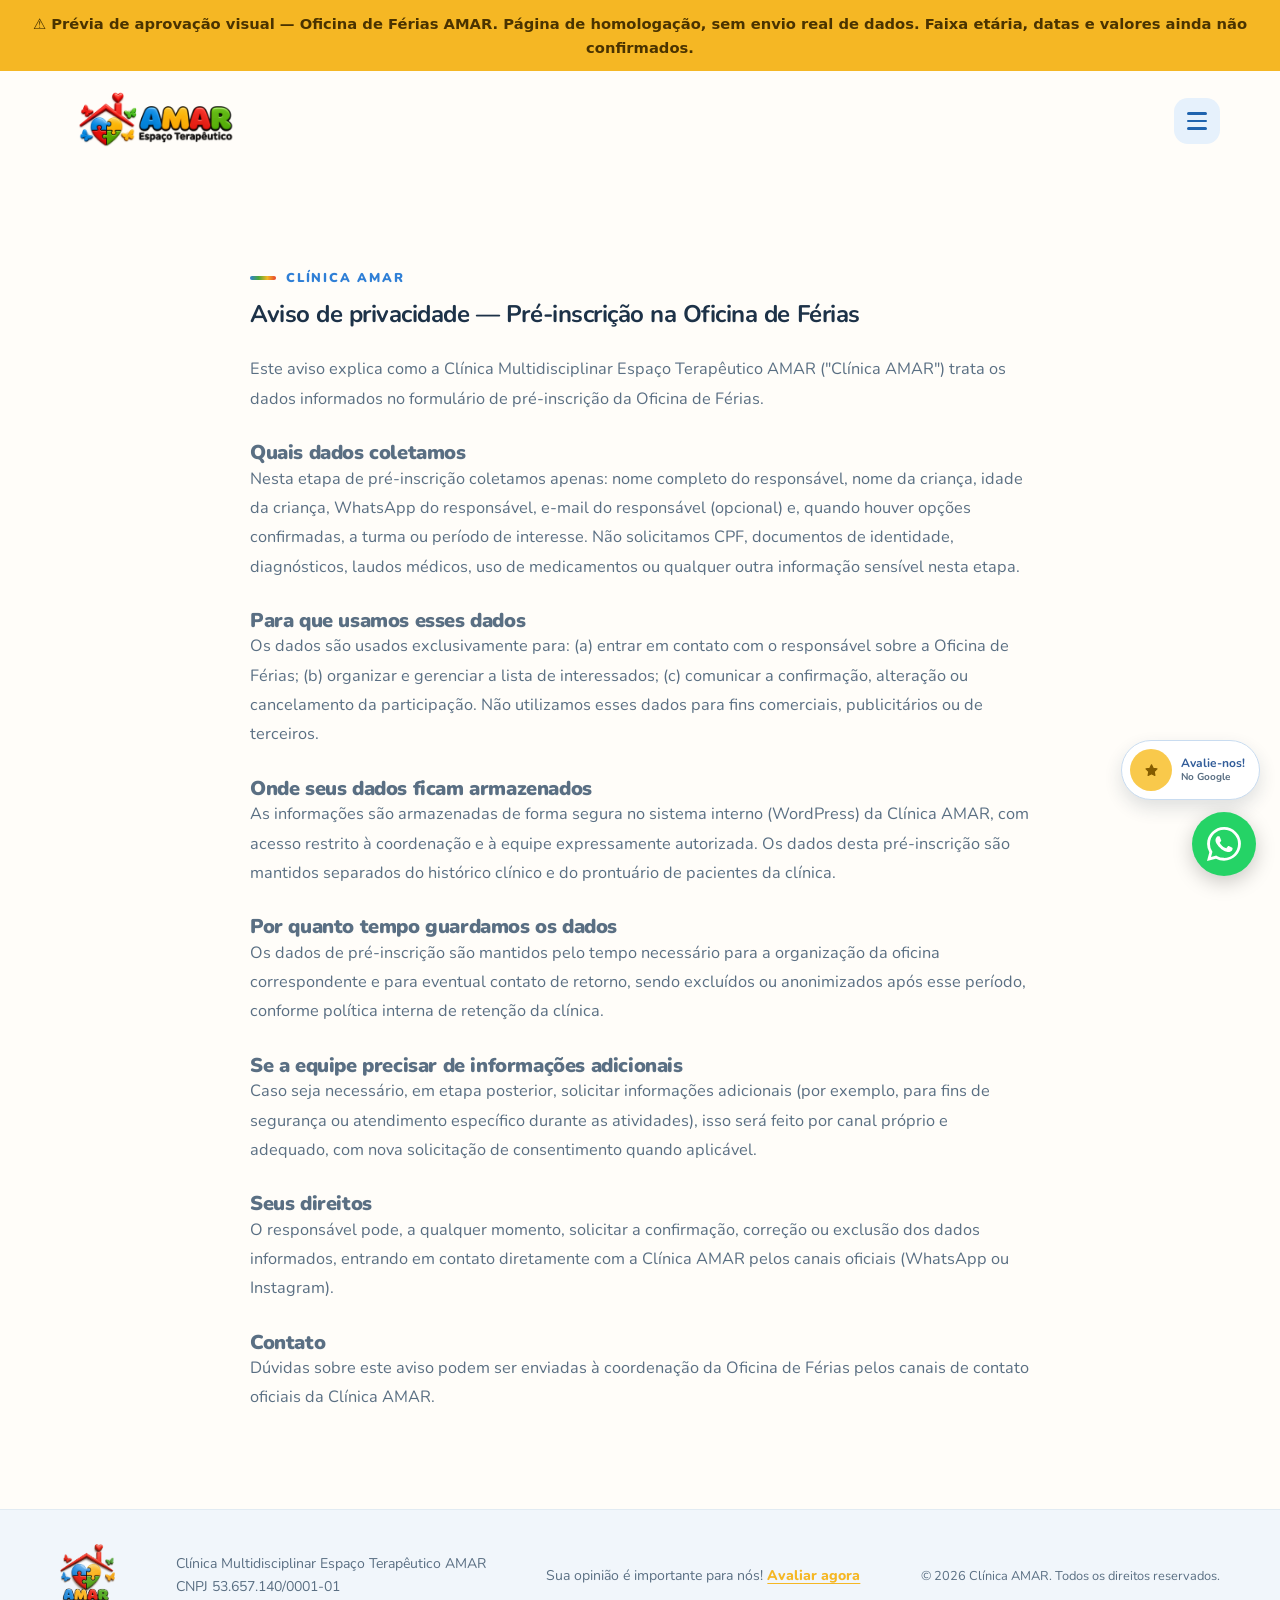
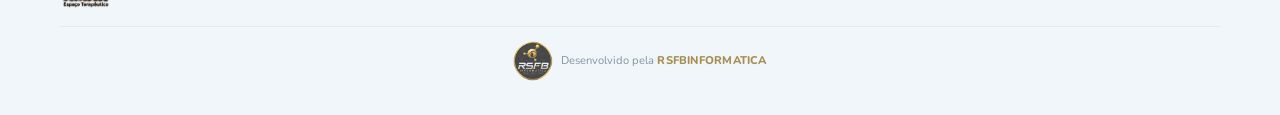
==== commit ac049a7e: "Atualiza logo (versão horizontal corrigida) na prévia" ====
--- a/privacidade-oficina-de-ferias.html
+++ b/privacidade-oficina-de-ferias.html
@@ -57,7 +57,7 @@
 </defs></svg>
 <a class="skip" href="#conteudo">Ir para o conteúdo</a>
 <header class="site-header" id="topo"><div class="wrap nav">
-<a aria-label="Clínica AMAR – Espaço Terapêutico, início" class="brand" href="#inicio"><img alt="Clínica AMAR – Espaço Terapêutico" height="665" src="assets/logo-amar.png" width="573"/></a>
+<a aria-label="Clínica AMAR – Espaço Terapêutico, início" class="brand" href="#inicio"><img alt="Clínica AMAR – Espaço Terapêutico" height="300" src="assets/logo-amar-horizontal.png" width="900"/></a>
 <nav aria-label="Navegação principal" class="menu" id="menu"><a href="#inicio">Início</a><a href="#sobre">Sobre</a><a href="#diferenciais">Diferenciais</a><a href="#ambiente">Ambiente</a><a href="#especialidades">Especialidades</a><a href="#terapias-atividades">Terapias e Atividades</a><a href="#convenios">Convênios</a><a href="#avaliacoes">Avaliações</a><a href="#contato">Contato</a><a class="btn btn-primary menu-cta" href="#contato">Ver contatos <svg class="ic"><use href="#i-arrow"></use></svg></a></nav>
 <a class="btn btn-outline header-cta" href="#contato">Ver contatos <svg class="ic"><use href="#i-arrow"></use></svg></a>
 <button aria-controls="menu" aria-expanded="false" aria-label="Abrir menu" class="burger" id="burger"><span></span><span></span><span></span></button>
--- a/assets/style.css
+++ b/assets/style.css
@@ -16,7 +16,7 @@
   --r:22px; --shadow:0 14px 40px rgba(29,50,72,.10); --shadow-s:0 6px 18px rgba(29,50,72,.08);
 }
 *{box-sizing:border-box}
-html{scroll-behavior:smooth;scroll-padding-top:130px}
+html{scroll-behavior:smooth;scroll-padding-top:116px}
 body{margin:0;font-family:"Nunito",system-ui,-apple-system,"Segoe UI",Roboto,Arial,sans-serif;color:var(--ink);background:var(--bg);line-height:1.6;-webkit-font-smoothing:antialiased}
 img{max-width:100%;height:auto;display:block}
 a{color:inherit;text-decoration:none}
@@ -44,9 +44,9 @@
 /* Header */
 .site-header{position:sticky;top:0;z-index:50;background:rgba(255,253,249,.94);backdrop-filter:blur(12px);border-bottom:1px solid transparent;transition:box-shadow .2s,border-color .2s}
 .site-header.scrolled{border-color:var(--line);box-shadow:0 6px 24px rgba(29,50,72,.06)}
-.nav{display:flex;align-items:center;gap:22px;height:122px}
-.brand{display:flex;align-items:center;gap:12px}
-.brand img{height:108px;width:auto}
+.nav{display:flex;align-items:center;gap:22px;height:100px}
+.brand{display:flex;align-items:center;gap:12px;flex-shrink:0}
+.brand img{display:block;height:auto;width:auto;max-height:64px;max-width:260px;object-fit:contain}
 .brand-text{display:flex;flex-direction:column;line-height:1}
 .brand-text strong{font-size:1.6rem;font-weight:900;letter-spacing:.04em;color:var(--blue)}
 .brand-text small{font-size:.72rem;font-weight:800;color:var(--muted);letter-spacing:.04em;margin-top:3px}
@@ -254,10 +254,10 @@
 @media(max-width:1100px){
   .cards{grid-template-columns:repeat(3,1fr)}
 }
-@media(max-width:1120px){
+@media(max-width:1400px){
   .js .burger{display:flex;margin-left:auto}
   .js .header-cta{display:none}
-  .js .menu{position:fixed;top:122px;left:0;right:0;flex-direction:column;align-items:stretch;gap:2px;padding:14px 20px 22px;background:#fffdf9;border-bottom:1px solid var(--line);box-shadow:0 20px 30px rgba(29,50,72,.1);transform:translateY(-12px);opacity:0;visibility:hidden;transition:.22s;margin:0}
+  .js .menu{position:fixed;top:100px;left:0;right:0;flex-direction:column;align-items:stretch;gap:2px;padding:14px 20px 22px;background:#fffdf9;border-bottom:1px solid var(--line);box-shadow:0 20px 30px rgba(29,50,72,.1);transform:translateY(-12px);opacity:0;visibility:hidden;transition:.22s;margin:0}
   .js .menu.open{transform:none;opacity:1;visibility:visible}
   .js .menu a:not(.btn){padding:13px 14px;font-size:1rem}
   .js .menu-cta{display:inline-flex;margin-top:8px}
@@ -308,7 +308,7 @@
 
 
 
-@media(max-width:480px){.nav{height:104px}.brand img{height:90px}.menu{top:104px}}
+@media(max-width:480px){.nav{height:80px}.brand img{max-height:48px;max-width:190px}.menu{top:80px}}
 
 /* Reputação Google: dados reais só aparecem após confirmação administrativa. */
 .amar-reviews{position:relative;overflow:hidden}
